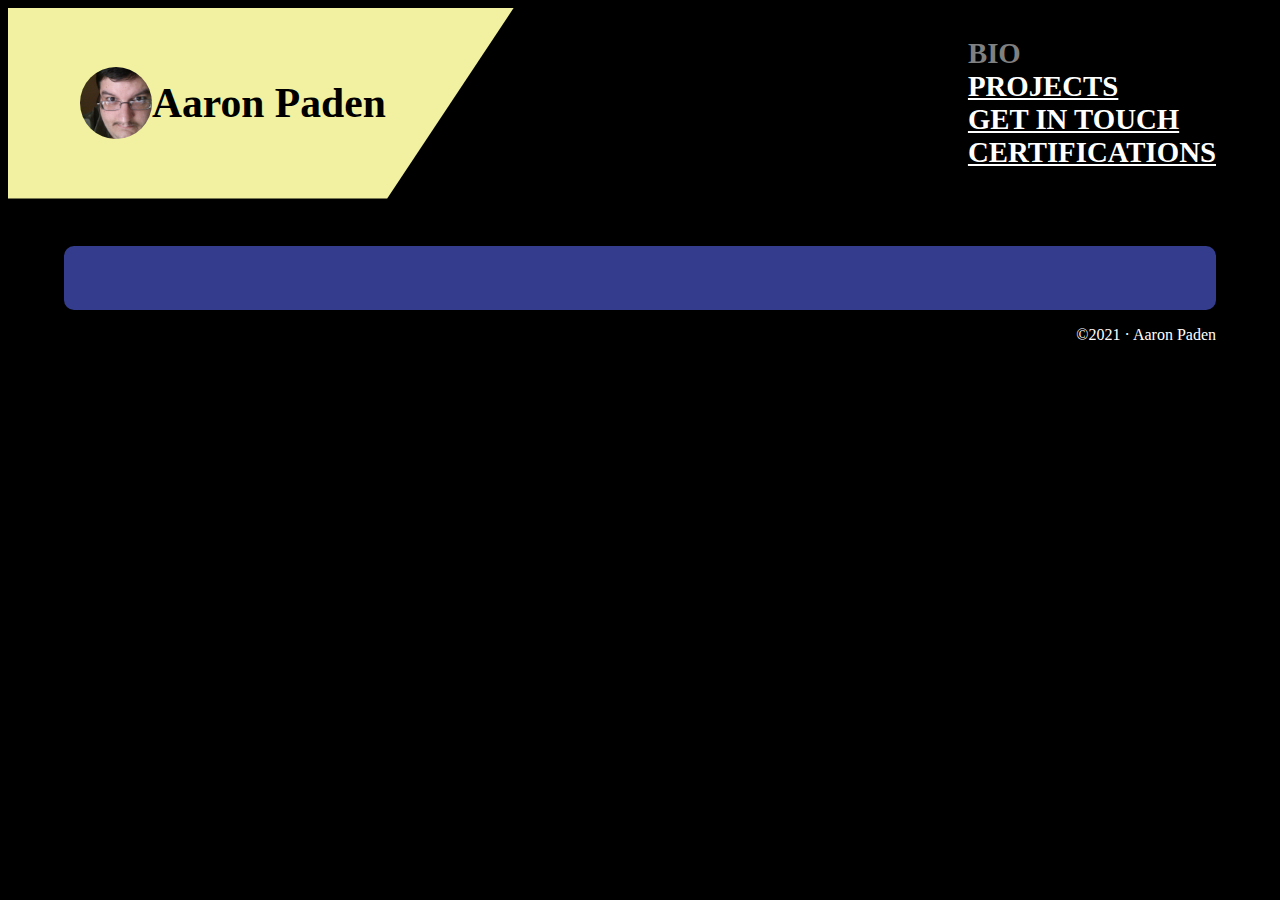
==== bio.html @ b55351ee "Add bio.html." ====
<!DOCTYPE html>
<html lang="en">
    <head>
        <meta charset="UTF-8">
        <meta http-equiv="X-UA-Compatible" content="IE=edge">
        <meta name="viewport" content="width=device-width, initial-scale=1.0">
        <link rel="stylesheet" href="css/bootstrap.min.css">
        <script src="js/jquery-3.6.0.min.js"></script>
        <script src="js/popper.min.js"></script>
        <script src="js/bootstrap.min.js"></script>
        <link rel="stylesheet" href="css/style.css">
        <title>Aaron Paden Portfolio</title>
    </head>
    <body>
        <header class="header">
            <div class="triangle"></div>
            <div class="header-content">
                <div class="about-header">
                    <img src="media/avatar.jpg" alt="Photograph of Aaron Paden">
                    <h1>Aaron Paden</h1>
                </div>
                <nav class="header-nav">
                    <ul class="nav">
                        <li class="nav-item">BIO</li>
                        <li class="nav-item"><a href="index.html#projects">PROJECTS</a></li>
                        <li class="nav-item"><a href="contact.html">GET IN TOUCH</a></li>
                        <li class="nav-item"><a href="certs.html">CERTIFICATIONS</a></li>
                    </ul>
                </nav>
            </div>
        </header>
        <main class="main container-fluid">
            <div class="main-content-box">
            </div>
        </main>
        <footer class="footer container-fluid">
            ©2021 · Aaron Paden
        </footer>
    </body>
</html>
---- css/style.css ----
/* global section */

:root {
    --primary: #f1f1a1;
    --secondary: #343D8D;
    /* TODO: replace this with a google fonts version. */
    --font: "Lato"
}

html {
    scroll-behavior: smooth;
}

/* We'll set this as needed rather than relying on the default values. */
h1,
h2,
h3 {
    margin: 0;
    padding: 0;
}

body {
    background: black;
    color: white;
    font-family: var(--font);
}

ul {
    list-style: none;
    padding: 0;
}

/* header section */

.header {
    position: relative;
    margin-bottom: 3rem;
}

.header-content {
    position: relative;
    display: flex;
    flex-direction: column;
    align-items: flex-start;
    justify-content: space-between;
    color: black;
}

.about-header {
    padding: 1rem;
    width: 100%;
    background: var(--primary);
}

@media (min-width: 768px) {
    .triangle {
        position: absolute;
        top: 0;
        right: 0;
        left: 0;
        /* This works around an issue where about-header visibly extends 1px beyond the triangle. */
        bottom: -1px;
        background: var(--primary);
        clip-path: polygon(0% 0%, 0% 100%, 30% 100%, 40% 0%, 40% 0%)
    }
    .header {
        background: black;
    }
    .header-content {
        margin: auto;
        width: 90vw;
    }
    .about-header {
        width: auto;
    }
}

.header-nav {
    display: flex;
    flex-direction: column;
    justify-content: center;
    align-items: center;
    margin-top: 1rem;
    width: 100%;
    color: gray;
    font-weight: bold;
    font-size: clamp(1.5rem, 1rem + 1vw, 3rem);
}

.header-nav a {
    color: white;
}

.header-nav a:hover {
    color: var(--secondary);
}

.header-content .nav {
    flex-direction: column;
    align-items: center;
}

@media (min-width: 768px) {
    .header-nav {
        margin-top: 0;
    }

    .header-nav,
    .header-nav .nav-item {
        width: auto;
    }

    .header-content {
        flex-direction: row;
        align-items: center;
    }

    .header-content .nav {
        flex-direction: row;
        align-items: center;
    }
}

.header h1 {
    display: inline;
    /* see: https://css-tricks.com/simplified-fluid-typography/ */
    font-size: clamp(1.5rem, 1rem + 2vw, 6rem);
}

.nav .nav-item {
    margin-right: 1rem;
}

.nav .nav-item:last-child {
    margin-right: 0;
}

.nav .btn:hover {
    filter: grayscale(50%);
}

/* about section */

.hero-header {
    position: relative;
    background: black;
}

@media (min-width: 768px) {
    .hero-header {
        height: 100vh;
    }
}

.about-box {
    padding: 1rem;
    height: 15vh;
    margin-bottom: 2rem;
    background: var(--primary);
    color: black;
    overflow: hidden;
    transition-property: height;
    transition-duration: 1s;
}

.about-text {
    margin-top: 3rem;
    font-size: clamp(1rem, 1rem + 1vw, 3rem);
    /* font-size: 5rem; */
    visibility: hidden;
}

@media (min-width: 768px) {
    .about-box {
        /* see https://stackoverflow.com/questions/485827/css-100-height-with-padding-margin */
        position: absolute;
        top: 0;
        right: 0;
        left: 0;
        bottom: 0;
        margin: 2rem;
        padding: 2rem;
        height: auto;
        /* see: https://stackoverflow.com/questions/31149144/how-to-use-clip-path-with-text-inside-the-div */
        clip-path: polygon(0% 0%, 0% 100%, 100% 0%);
    }

    .about-text {
        visibility: visible;
    }
}

.about-header {
    display: flex;
    align-items: center;
    height: 10vh;
}

.about-header button {
    margin: auto;
    font-size: 1.5rem;
    font-style: bold;
}

.about-header img {
    display: inline;
    height: 80%;
    border-radius: 50%;
}

@media (min-width: 768px) {
    .triangle-border {
        float: right;
        width: 100vw;
        height: 70vh;
        /* this resource helped: https://www.youtube.com/watch?v=sifXs4XVK7g */
        /* shape-outside: polygon(5.49% 96.56%, 5.49% 96.56%, 84.98% -11.59%); */
        shape-outside: polygon(5.54% 96.56%, 5.54% 99.33%, 87.27% -10.80%);
        shape-margin: 2rem;
    }
}

.about-nav {
    display: flex;
    flex-direction: column;
    justify-content: center;
    align-items: center;
}

@media (min-width: 768px) {
    .about-nav {
        position: absolute;
        display: inline-block;
        bottom: 20vh;
        right: 20vw;
    }
}

.about-nav a {
    color: white;
    font-size: clamp(1.5rem, 1rem + 2vw, 6rem);
}

.about-nav a:hover {
    color: var(--secondary);
}

/* projects section */

.main {
    width: 90vw;
    margin: auto;
}

.main > h2 {
    margin: 3rem;
    text-align: center;
    font-size: clamp(1.5rem, 1rem + 2vw, 6rem);
}

.projects-container {
    display: flex;
    flex-direction: column;
    grid-gap: 3rem;
    margin: 3rem 0;
}

@media (min-width: 768px) {
    .projects-container {
        display: grid;
        grid-template-rows: repeat(2, 1fr);
        grid-template-columns: repeat(3, 1fr);
    }
}

.project-card {
    padding: 1rem;
    border: 6px solid var(--primary);
    border-radius: 5px;
}

.project-card img {
    width: 100%;
}

.project-card h3 {
    text-align: center;
    margin-top: 1rem;
}

/* main section */

.main-content-box {
    padding: 1rem;
    background: var(--secondary);
    border-radius: 10px;
}

@media (min-width: 768px) {
    .main-content-box {
        padding: 2rem;
    }
}

.main-content-box h2 {
    margin-bottom: 3rem;
    text-align: center;
    font-size: clamp(1.5rem, 1rem + 2vw, 6rem);
    font-weight: bold;
}

.main-content-box h3 {
    margin: 3rem 0;
    font-size: clamp(1.5rem, 1rem + 1vw, 3rem);
    font-weight: bold;
}

.socials img {
    margin-right: 1rem;
    width: 3rem;
    filter: invert(100%);
}
.socials img:hover {
    filter: invert(80%);
}

.main-content-box input:focus,
.main-content-box textarea:focus {
    outline: 3px solid var(--primary);
}

.submit-box {
    display: flex;
    justify-content: flex-end;
}

.submit-box > .btn {
    background: var(--primary);
    color: black;
    font-weight: bold;
}


/* footer section */

.footer {
    width: 90vw;
    margin: auto;
    padding: 1rem 0;
    text-align: right;
}
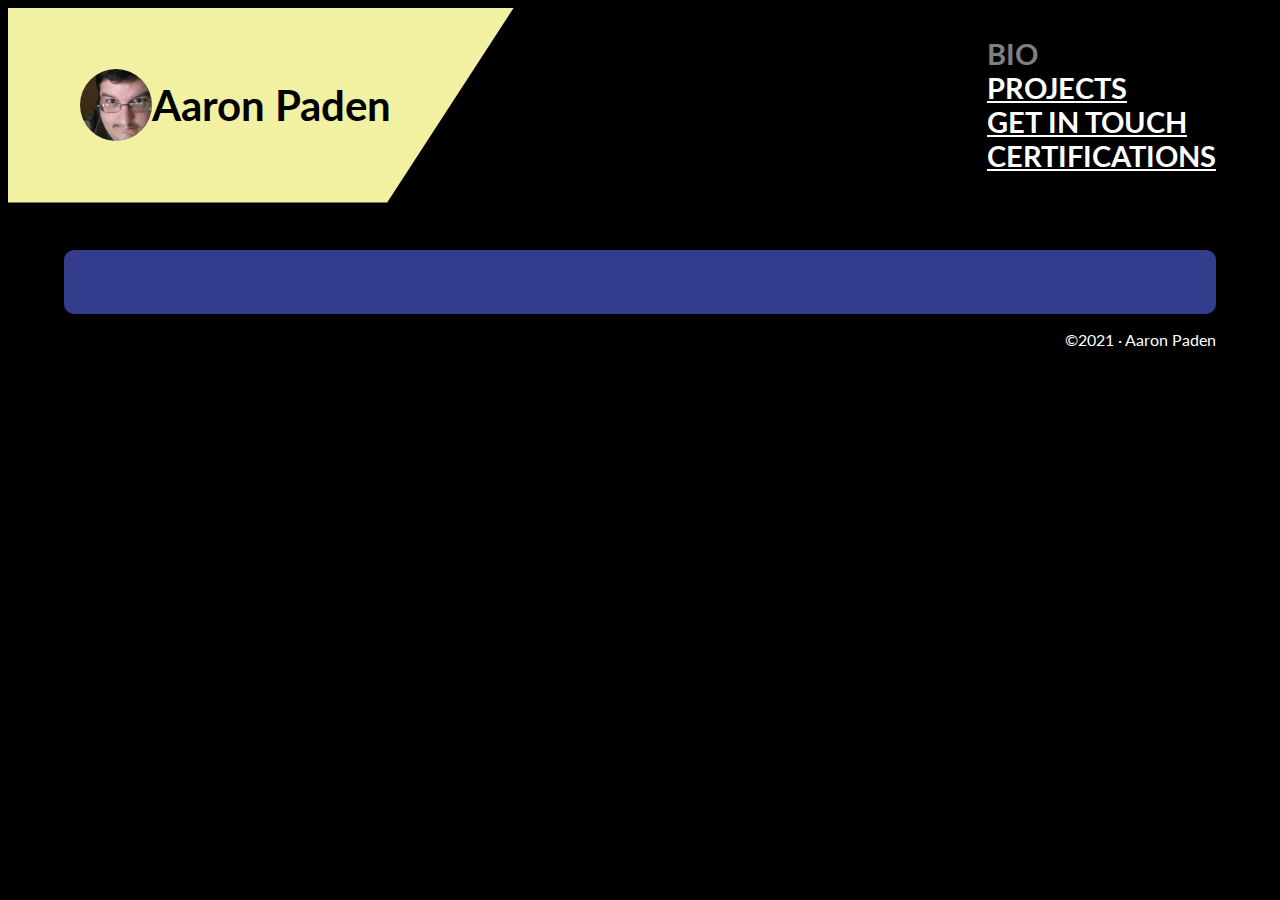
==== commit b0ed8ef9: "Add google font." ====
--- a/bio.html
+++ b/bio.html
@@ -8,6 +8,9 @@
         <script src="js/jquery-3.6.0.min.js"></script>
         <script src="js/popper.min.js"></script>
         <script src="js/bootstrap.min.js"></script>
+        <link rel="preconnect" href="https://fonts.googleapis.com">
+        <link rel="preconnect" href="https://fonts.gstatic.com" crossorigin>
+        <link href="https://fonts.googleapis.com/css2?family=Lato:wght@400;700&display=swap" rel="stylesheet">
         <link rel="stylesheet" href="css/style.css">
         <title>Aaron Paden Portfolio</title>
     </head>
--- a/css/style.css
+++ b/css/style.css
@@ -3,8 +3,7 @@
 :root {
     --primary: #f1f1a1;
     --secondary: #343D8D;
-    /* TODO: replace this with a google fonts version. */
-    --font: "Lato"
+    --font: 'Lato', sans-serif;
 }
 
 html {
@@ -47,8 +46,11 @@
 }
 
 .about-header {
+    display: flex;
+    align-items: center;
     padding: 1rem;
     width: 100%;
+    height: 10vh;
     background: var(--primary);
 }
 
@@ -190,15 +192,9 @@
     }
 }
 
-.about-header {
-    display: flex;
-    align-items: center;
-    height: 10vh;
-}
-
 .about-header button {
     margin: auto;
-    font-size: 1.5rem;
+    font-size: 1rem;
     font-style: bold;
 }
 
@@ -215,7 +211,8 @@
         height: 70vh;
         /* this resource helped: https://www.youtube.com/watch?v=sifXs4XVK7g */
         /* shape-outside: polygon(5.49% 96.56%, 5.49% 96.56%, 84.98% -11.59%); */
-        shape-outside: polygon(5.54% 96.56%, 5.54% 99.33%, 87.27% -10.80%);
+        /* shape-outside: polygon(5.54% 96.56%, 5.54% 99.33%, 87.27% -10.80%); */
+        shape-outside: polygon(6.11% 102.07%, 5.49% 107.45%, 90.24% -5.87%);
         shape-margin: 2rem;
     }
 }
@@ -277,6 +274,7 @@
     padding: 1rem;
     border: 6px solid var(--primary);
     border-radius: 5px;
+    background: black;
 }
 
 .project-card img {
@@ -340,6 +338,23 @@
     font-weight: bold;
 }
 
+.cert-carousel {
+    display: flex;
+    justify-content: space-between;
+}
+
+.cert-carousel > button {
+    font-weight: bold;
+    font-size: 2rem;
+    color: white;
+}
+.cert-carousel > button:hover {
+    color: var(--primary);
+}
+
+.cert-carousel > button:active {
+    outline-color: var(--primary);
+}
 
 /* footer section */
 
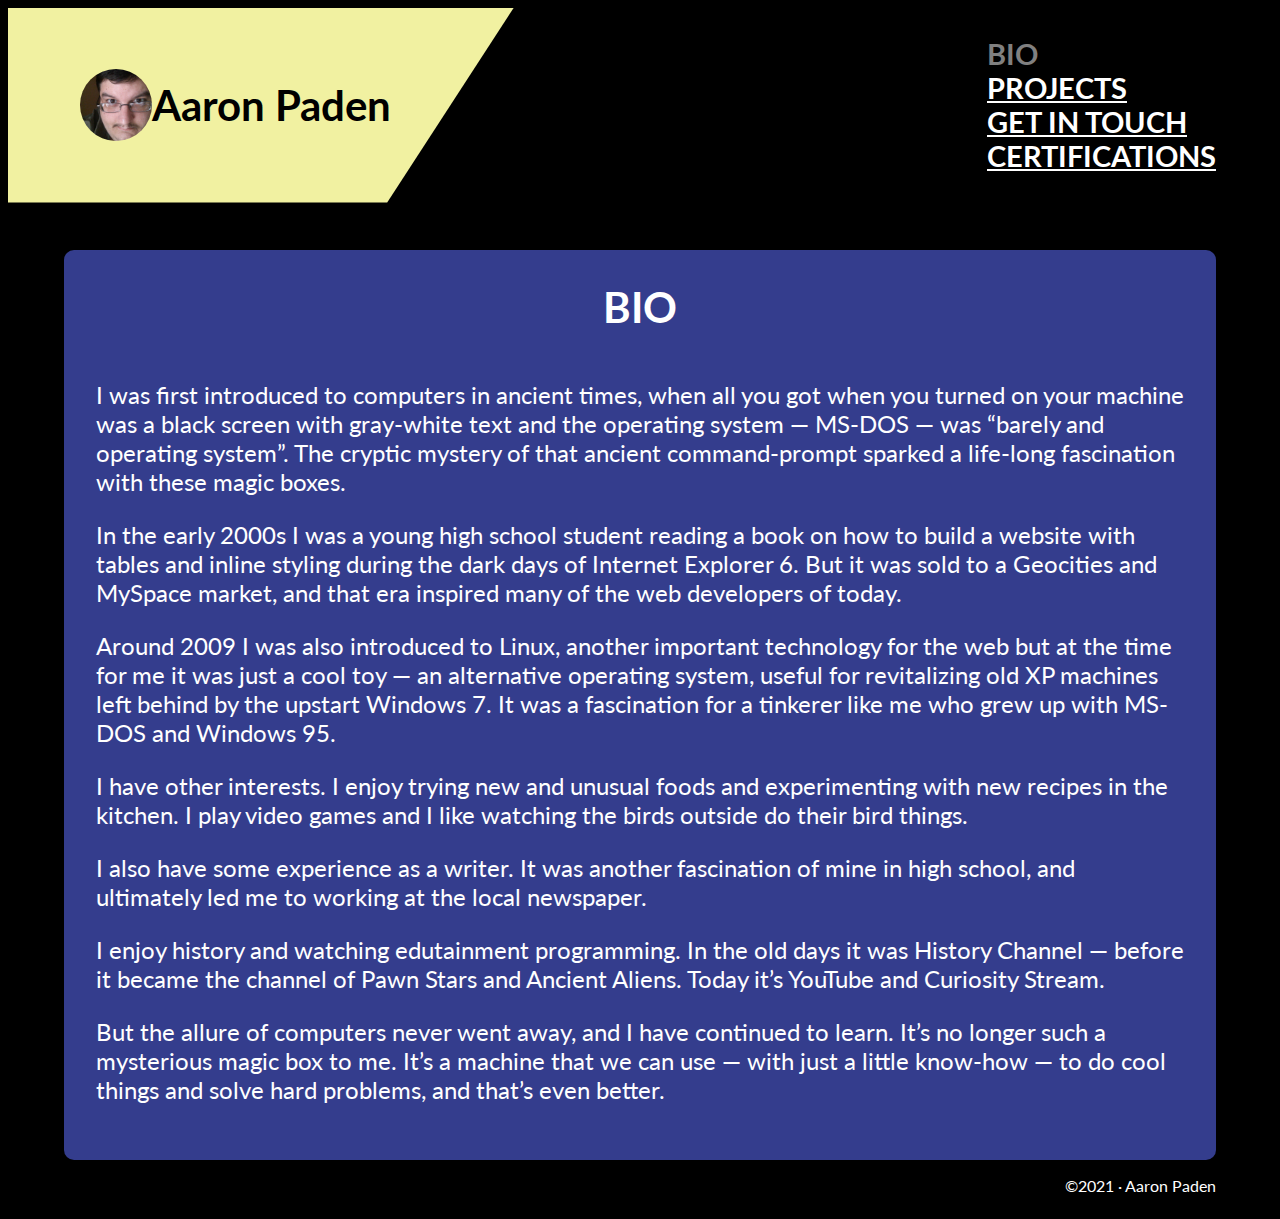
==== commit 8c84f555: "Add bio." ====
--- a/bio.html
+++ b/bio.html
@@ -34,6 +34,34 @@
         </header>
         <main class="main container-fluid">
             <div class="main-content-box">
+                <h2>BIO</h2>
+                <p>
+                    I was first introduced to computers in ancient times, when all you got when you turned on your machine was a black screen with gray-white text and the operating system — MS-DOS — was “barely and operating system”. The cryptic mystery of that ancient command-prompt sparked a life-long fascination with these magic boxes.
+                </p>
+
+                <p>
+                    In the early 2000s I was a young high school student reading a book on how to build a website with tables and inline styling during the dark days of Internet Explorer 6. But it was sold to a Geocities and MySpace market, and that era inspired many of the web developers of today.
+                </p>
+
+                <p>
+                    Around 2009 I was also introduced to Linux, another important technology for the web but at the time for me it was just a cool toy — an alternative operating system, useful for revitalizing old XP machines left behind by the upstart  Windows 7. It was a fascination for a tinkerer like me who grew up with MS-DOS and Windows 95.
+                </p>
+
+                <p>
+                    I have other interests. I enjoy trying new and unusual foods and experimenting with new recipes in the kitchen. I play video games and I like watching the birds outside do their bird things.
+                </p>
+
+                <p>
+                    I also have some experience as a writer. It was another fascination of mine in high school, and ultimately led me to working at the local newspaper.
+                </p>
+
+                <p>
+                    I enjoy history and watching edutainment programming. In the old days it was History Channel — before it became the channel of Pawn Stars and Ancient Aliens. Today it’s YouTube and Curiosity Stream.
+                </p>
+
+                <p>
+                    But the allure of computers never went away, and I have continued to learn. It’s no longer such a mysterious magic box to me. It’s a machine that we can use — with just a little know-how — to do cool things and solve hard problems, and that’s even better.
+                </p>
             </div>
         </main>
         <footer class="footer container-fluid">
--- a/css/style.css
+++ b/css/style.css
@@ -277,6 +277,10 @@
     background: black;
 }
 
+a .project-card {
+    color: white;
+}
+
 .project-card img {
     width: 100%;
 }
@@ -286,9 +290,22 @@
     margin-top: 1rem;
 }
 
+.to-top {
+    position: absolute;
+    right: 0;
+    bottom: 0;
+    font-weight: bold;
+    font-size: 2rem;
+    color: white;
+}
+.to-top:hover {
+    color: var(--primary);
+}
+
 /* main section */
 
 .main-content-box {
+    position: relative;
     padding: 1rem;
     background: var(--secondary);
     border-radius: 10px;
@@ -313,6 +330,10 @@
     font-weight: bold;
 }
 
+.main-content-box p {
+    font-size: 1.5rem;
+}
+
 .socials img {
     margin-right: 1rem;
     width: 3rem;
@@ -348,12 +369,23 @@
     font-size: 2rem;
     color: white;
 }
-.cert-carousel > button:hover {
+.cert-carousel > .btn:hover {
     color: var(--primary);
+}
+
+/* Thanks to Jordan Wallace for reminding us of all of these while debugging */
+.cert-carousel > .btn:hover,
+.cert-carousel > .btn:active,
+.cert-carousel > .btn:focus {
+        outline: 2px solid var(--primary);
 }
 
 .cert-carousel > button:active {
     outline-color: var(--primary);
+}
+
+.cert-carousel img {
+    margin: auto;
 }
 
 /* footer section */
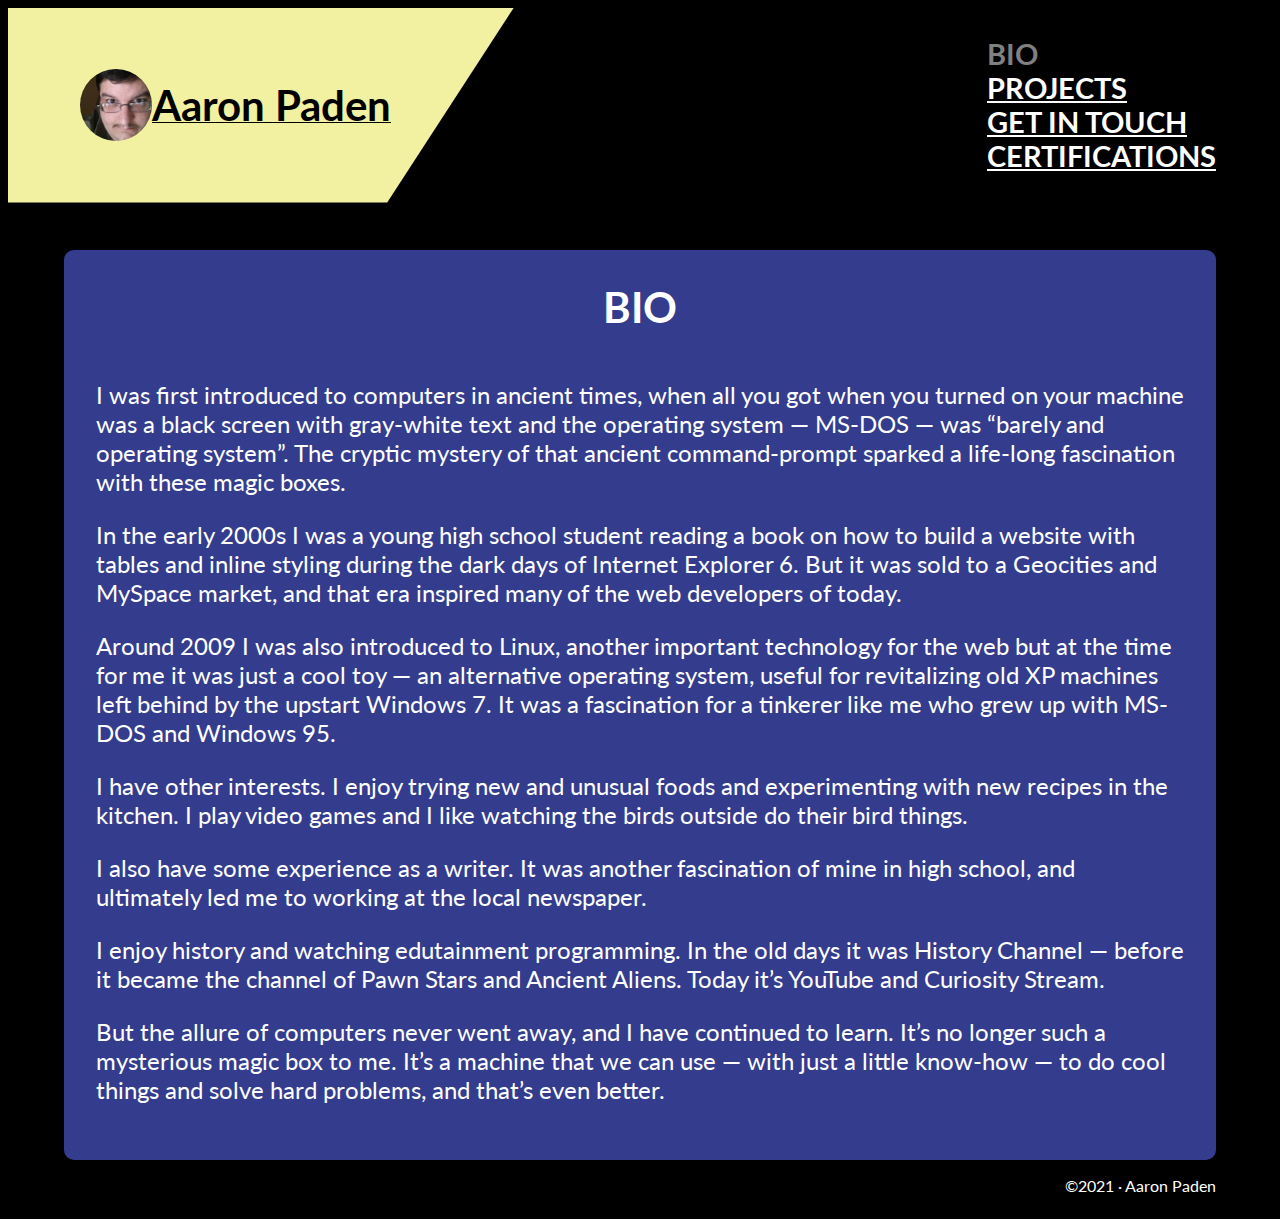
==== commit 69bad4bb: "Make name link to index.html, suggested by Herbert Brown." ====
--- a/bio.html
+++ b/bio.html
@@ -20,7 +20,9 @@
             <div class="header-content">
                 <div class="about-header">
                     <img src="media/avatar.jpg" alt="Photograph of Aaron Paden">
-                    <h1>Aaron Paden</h1>
+                    <a href="index.html">
+                        <h1>Aaron Paden</h1>
+                    </a>
                 </div>
                 <nav class="header-nav">
                     <ul class="nav">
--- a/css/style.css
+++ b/css/style.css
@@ -75,6 +75,14 @@
     .about-header {
         width: auto;
     }
+}
+
+.about-header a {
+    color: black;
+}
+
+.about-header a:hover {
+    color: var(--secondary);
 }
 
 .header-nav {
